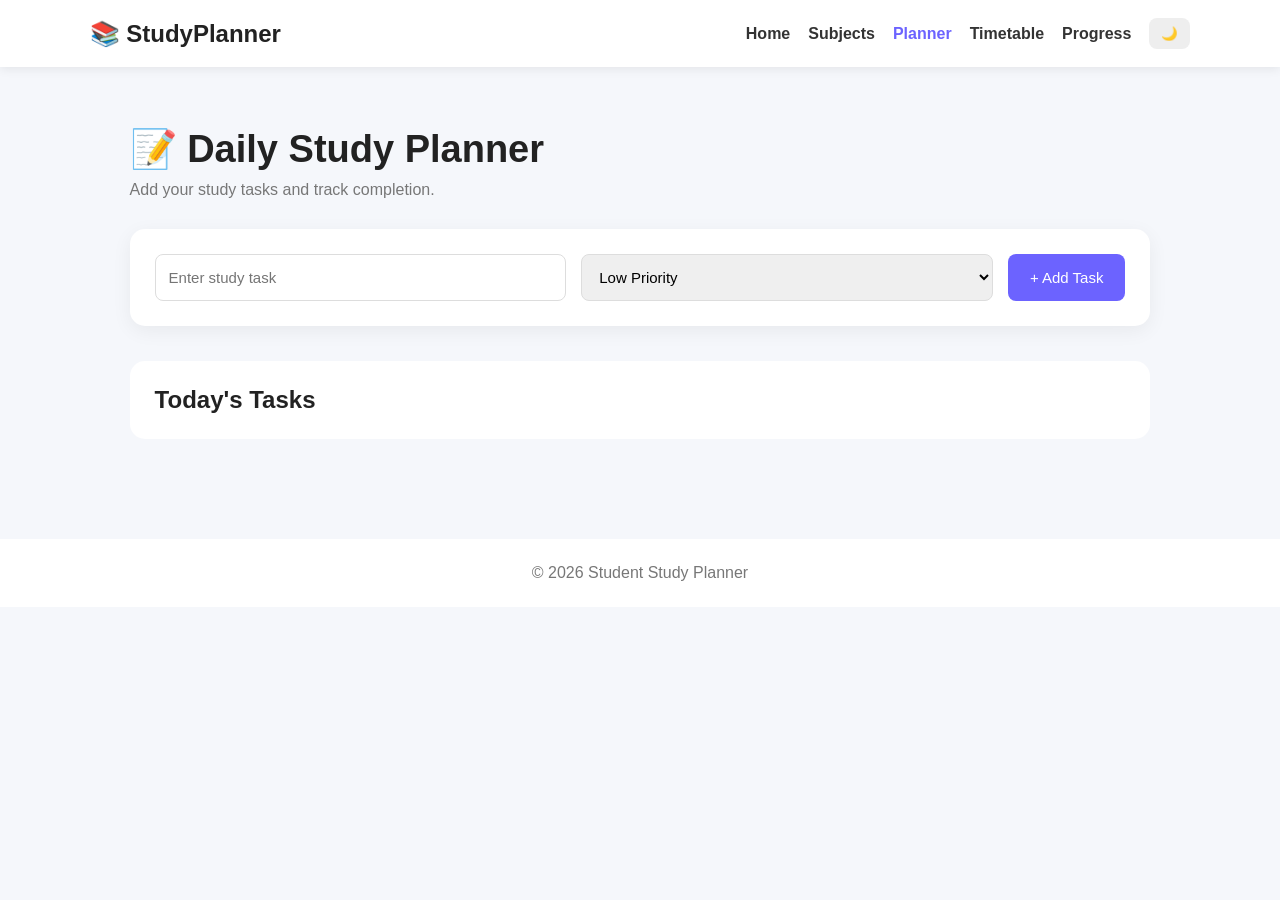
==== planner.html @ 2aeb0fe3 "Add student study planner app" ====
<!DOCTYPE html>
<html lang="en">

<head>

    <meta charset="UTF-8">

    <meta name="viewport" content="width=device-width, initial-scale=1.0">

    <title>Study Planner</title>

    <link rel="stylesheet" href="css/style.css">

</head>


<body>

    <header>

        <div class="logo">📚 StudyPlanner</div>

        <nav>

            <a href="index.html">Home</a>

            <a href="subjects.html">Subjects</a>

            <a href="planner.html" class="active">
                Planner
            </a>

            <a href="timetable.html">
                Timetable
            </a>

            <a href="progress.html">
                Progress
            </a>

            <button onclick="toggleDarkMode()">
                🌙
            </button>

        </nav>

    </header>


    <main class="page">

        <h1>📝 Daily Study Planner</h1>

        <p class="subtitle">
            Add your study tasks and track completion.
        </p>


        <div class="form-card">

            <input type="text" id="taskInput" placeholder="Enter study task">


            <select id="priority">

                <option value="Low">
                    Low Priority
                </option>

                <option value="Medium">
                    Medium Priority
                </option>

                <option value="High">
                    High Priority
                </option>

            </select>


            <button onclick="addTask()" class="btn">

                + Add Task

            </button>

        </div>


        <div class="task-section">

            <h2>Today's Tasks</h2>

            <div id="taskList"></div>

        </div>

    </main>


    <footer>

        <p>
            © 2026 Student Study Planner
        </p>

    </footer>


    <script src="js/script.js"></script>

</body>

</html>
---- css/style.css ----
* {
    margin: 0;
    padding: 0;
    box-sizing: border-box;
}


body {
    font-family: Arial, sans-serif;
    background: #f5f7fb;
    color: #222;
    min-height: 100vh;
}


header {
    background: white;
    padding: 18px 7%;
    display: flex;
    justify-content: space-between;
    align-items: center;
    box-shadow: 0 2px 10px rgba(0,0,0,0.08);
}


.logo {
    font-size: 24px;
    font-weight: bold;
}


nav {
    display: flex;
    align-items: center;
    gap: 18px;
}


nav a {
    text-decoration: none;
    color: #333;
    font-weight: 600;
}


nav a:hover,
nav a.active {
    color: #6c63ff;
}


nav button {
    border: none;
    background: #eee;
    padding: 8px 12px;
    border-radius: 8px;
    cursor: pointer;
}


main {
    padding: 60px 7%;
}


.hero {
    display: flex;
    justify-content: space-between;
    align-items: center;
    gap: 50px;
}


.hero h1 {
    font-size: 50px;
    margin-bottom: 20px;
}


.hero p {
    font-size: 18px;
    color: #666;
    max-width: 550px;
    margin-bottom: 30px;
}


.btn {
    display: inline-block;
    border: none;
    background: #6c63ff;
    color: white;
    padding: 13px 22px;
    border-radius: 8px;
    text-decoration: none;
    cursor: pointer;
    font-size: 15px;
}


.btn:hover {
    background: #554bd8;
}


.hero-card {
    background: white;
    padding: 45px;
    width: 330px;
    border-radius: 20px;
    text-align: center;
    box-shadow: 0 10px 30px rgba(0,0,0,0.1);
}


.calendar-icon {
    font-size: 60px;
    margin-bottom: 15px;
}


.dashboard {
    margin-top: 70px;
}


.cards {
    display: grid;
    grid-template-columns:
    repeat(4, 1fr);
    gap: 20px;
    margin-top: 25px;
}


.card {
    background: white;
    padding: 25px;
    border-radius: 15px;
    box-shadow: 0 5px 20px rgba(0,0,0,0.06);
}


.card-icon {
    font-size: 30px;
    margin-bottom: 15px;
}


.card h3 {
    font-size: 28px;
    color: #6c63ff;
}


.card p {
    color: #777;
}


.quote {
    margin-top: 50px;
    background: #6c63ff;
    color: white;
    padding: 35px;
    border-radius: 15px;
    text-align: center;
}


.quote p {
    margin-top: 10px;
}


.page {
    max-width: 1200px;
    margin: auto;
}


.page h1 {
    font-size: 38px;
}


.subtitle {
    color: #777;
    margin-top: 10px;
    margin-bottom: 30px;
}


.form-card {
    background: white;
    padding: 25px;
    border-radius: 15px;
    display: flex;
    gap: 15px;
    margin-bottom: 35px;
    box-shadow: 0 5px 20px rgba(0,0,0,0.06);
}


.form-card input,
.form-card select {
    flex: 1;
    padding: 13px;
    border: 1px solid #ddd;
    border-radius: 8px;
    font-size: 15px;
}


.subject-grid {
    display: grid;
    grid-template-columns:
    repeat(3, 1fr);
    gap: 20px;
}


.subject-card {
    background: white;
    padding: 25px;
    border-radius: 15px;
    box-shadow: 0 5px 20px rgba(0,0,0,0.06);
}


.subject-card h3 {
    margin-bottom: 15px;
}


.delete-btn {
    background: #ff5252;
    color: white;
    border: none;
    padding: 8px 12px;
    border-radius: 6px;
    cursor: pointer;
}


.task-section {
    background: white;
    padding: 25px;
    border-radius: 15px;
}


.task {
    display: flex;
    align-items: center;
    justify-content: space-between;
    padding: 18px;
    border-bottom: 1px solid #eee;
}


.task-left {
    display: flex;
    gap: 15px;
    align-items: center;
}


.task.completed span {
    text-decoration: line-through;
    color: #999;
}


.priority {
    padding: 5px 10px;
    border-radius: 20px;
    font-size: 12px;
}


.low {
    background: #dff5e1;
    color: #258b38;
}


.medium {
    background: #fff1c7;
    color: #9b7000;
}


.high {
    background: #ffdada;
    color: #c62828;
}


.table-container {
    overflow-x: auto;
}


table {
    width: 100%;
    border-collapse: collapse;
    background: white;
    border-radius: 10px;
    overflow: hidden;
}


th,
td {
    padding: 18px;
    border: 1px solid #eee;
    text-align: center;
}


th {
    background: #6c63ff;
    color: white;
}


.progress-card {
    background: white;
    padding: 40px;
    border-radius: 20px;
    text-align: center;
    margin-bottom: 30px;
}


.progress-circle {
    width: 150px;
    height: 150px;
    border-radius: 50%;
    border: 15px solid #ddd;
    margin: 30px auto;
    display: flex;
    justify-content: center;
    align-items: center;
}


.progress-circle span {
    font-size: 30px;
    font-weight: bold;
    color: #6c63ff;
}


.progress-bar {
    width: 100%;
    height: 20px;
    background: #eee;
    border-radius: 20px;
    overflow: hidden;
}


#progressBar {
    width: 0%;
    height: 100%;
    background: #6c63ff;
    transition: 0.4s;
}


.stats {
    display: grid;
    grid-template-columns:
    repeat(3, 1fr);
    gap: 20px;
}


.stat {
    background: white;
    padding: 30px;
    text-align: center;
    border-radius: 15px;
}


.stat h2 {
    font-size: 35px;
    color: #6c63ff;
}


footer {
    text-align: center;
    padding: 25px;
    margin-top: 40px;
    background: white;
    color: #777;
}


/* DARK MODE */

body.dark {
    background: #121212;
    color: white;
}


body.dark header,
body.dark footer,
body.dark .card,
body.dark .hero-card,
body.dark .form-card,
body.dark .subject-card,
body.dark .task-section,
body.dark .progress-card,
body.dark .stat,
body.dark table {
    background: #1e1e1e;
}


body.dark nav a {
    color: white;
}


body.dark .subtitle,
body.dark .card p {
    color: #bbb;
}


/* MOBILE */

@media(max-width: 800px) {

    header {
        flex-direction: column;
        gap: 20px;
    }


    nav {
        flex-wrap: wrap;
        justify-content: center;
    }


    .hero {
        flex-direction: column;
    }


    .hero h1 {
        font-size: 38px;
    }


    .cards {
        grid-template-columns:
        repeat(2, 1fr);
    }


    .subject-grid {
        grid-template-columns: 1fr;
    }


    .form-card {
        flex-direction: column;
    }


    .stats {
        grid-template-columns: 1fr;
    }

}
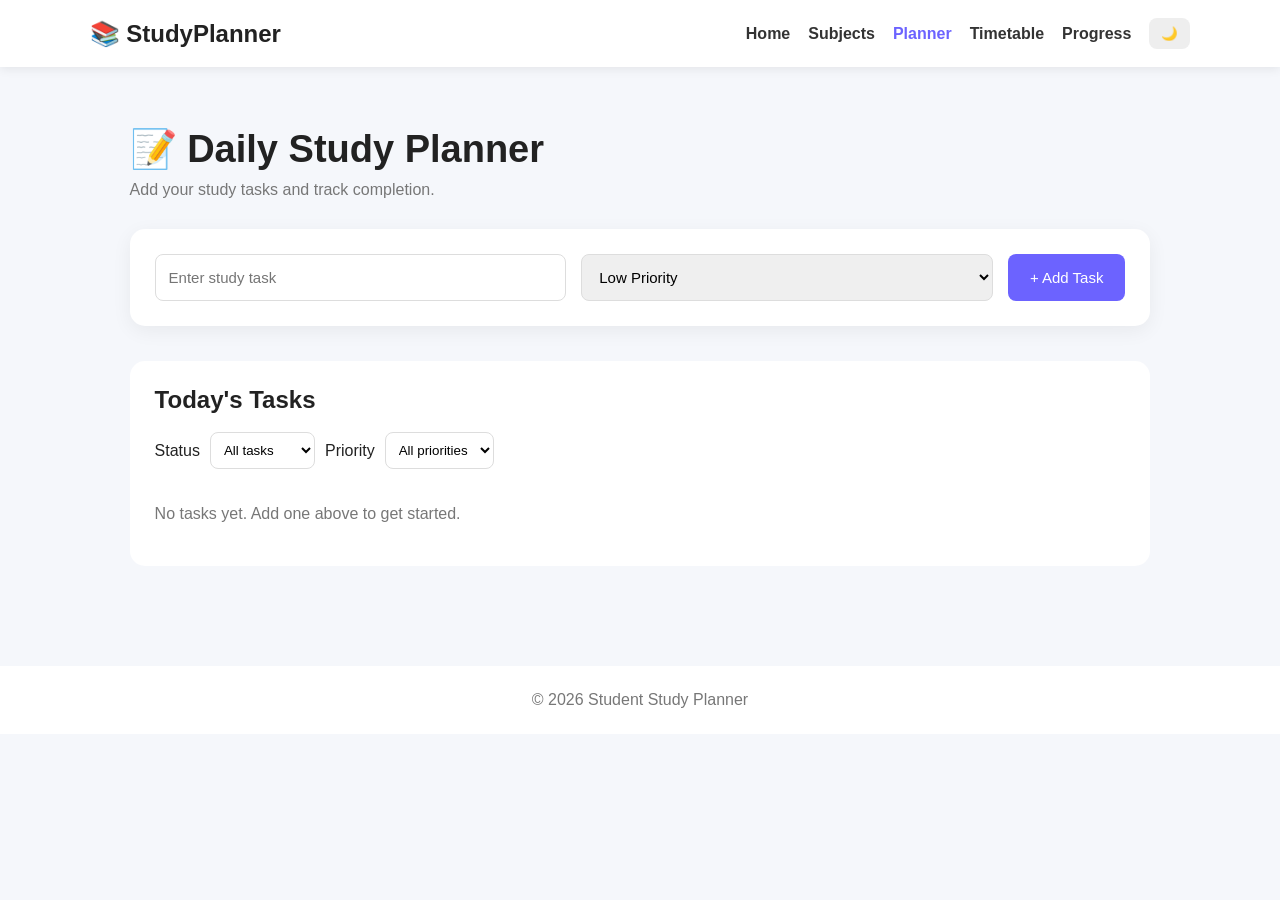
==== commit e1b3ef80: "Filter study tasks by status and priority Co-authored-by: Copilot <223556219+Copilot@users.noreply.g" ====
--- a/planner.html
+++ b/planner.html
@@ -91,6 +91,23 @@
 
             <h2>Today's Tasks</h2>
 
+            <div class="task-filters">
+                <label for="taskStatusFilter">Status</label>
+                <select id="taskStatusFilter" onchange="loadTasks()">
+                    <option value="all">All tasks</option>
+                    <option value="pending">Pending</option>
+                    <option value="completed">Completed</option>
+                </select>
+
+                <label for="taskPriorityFilter">Priority</label>
+                <select id="taskPriorityFilter" onchange="loadTasks()">
+                    <option value="all">All priorities</option>
+                    <option value="low">Low</option>
+                    <option value="medium">Medium</option>
+                    <option value="high">High</option>
+                </select>
+            </div>
+
             <div id="taskList"></div>
 
         </div>
--- a/css/style.css
+++ b/css/style.css
@@ -247,6 +247,28 @@
     background: white;
     padding: 25px;
     border-radius: 15px;
+}
+
+
+.task-filters {
+    display: flex;
+    align-items: center;
+    gap: 10px;
+    margin: 18px 0;
+}
+
+
+.task-filters select {
+    padding: 9px;
+    border: 1px solid #ddd;
+    border-radius: 8px;
+    background: white;
+}
+
+
+.empty-state {
+    padding: 18px 0;
+    color: #777;
 }
 
 
@@ -475,6 +497,11 @@
         flex-direction: column;
     }
 
+    .task-filters {
+        align-items: stretch;
+        flex-direction: column;
+    }
+
 
     .stats {
         grid-template-columns: 1fr;
